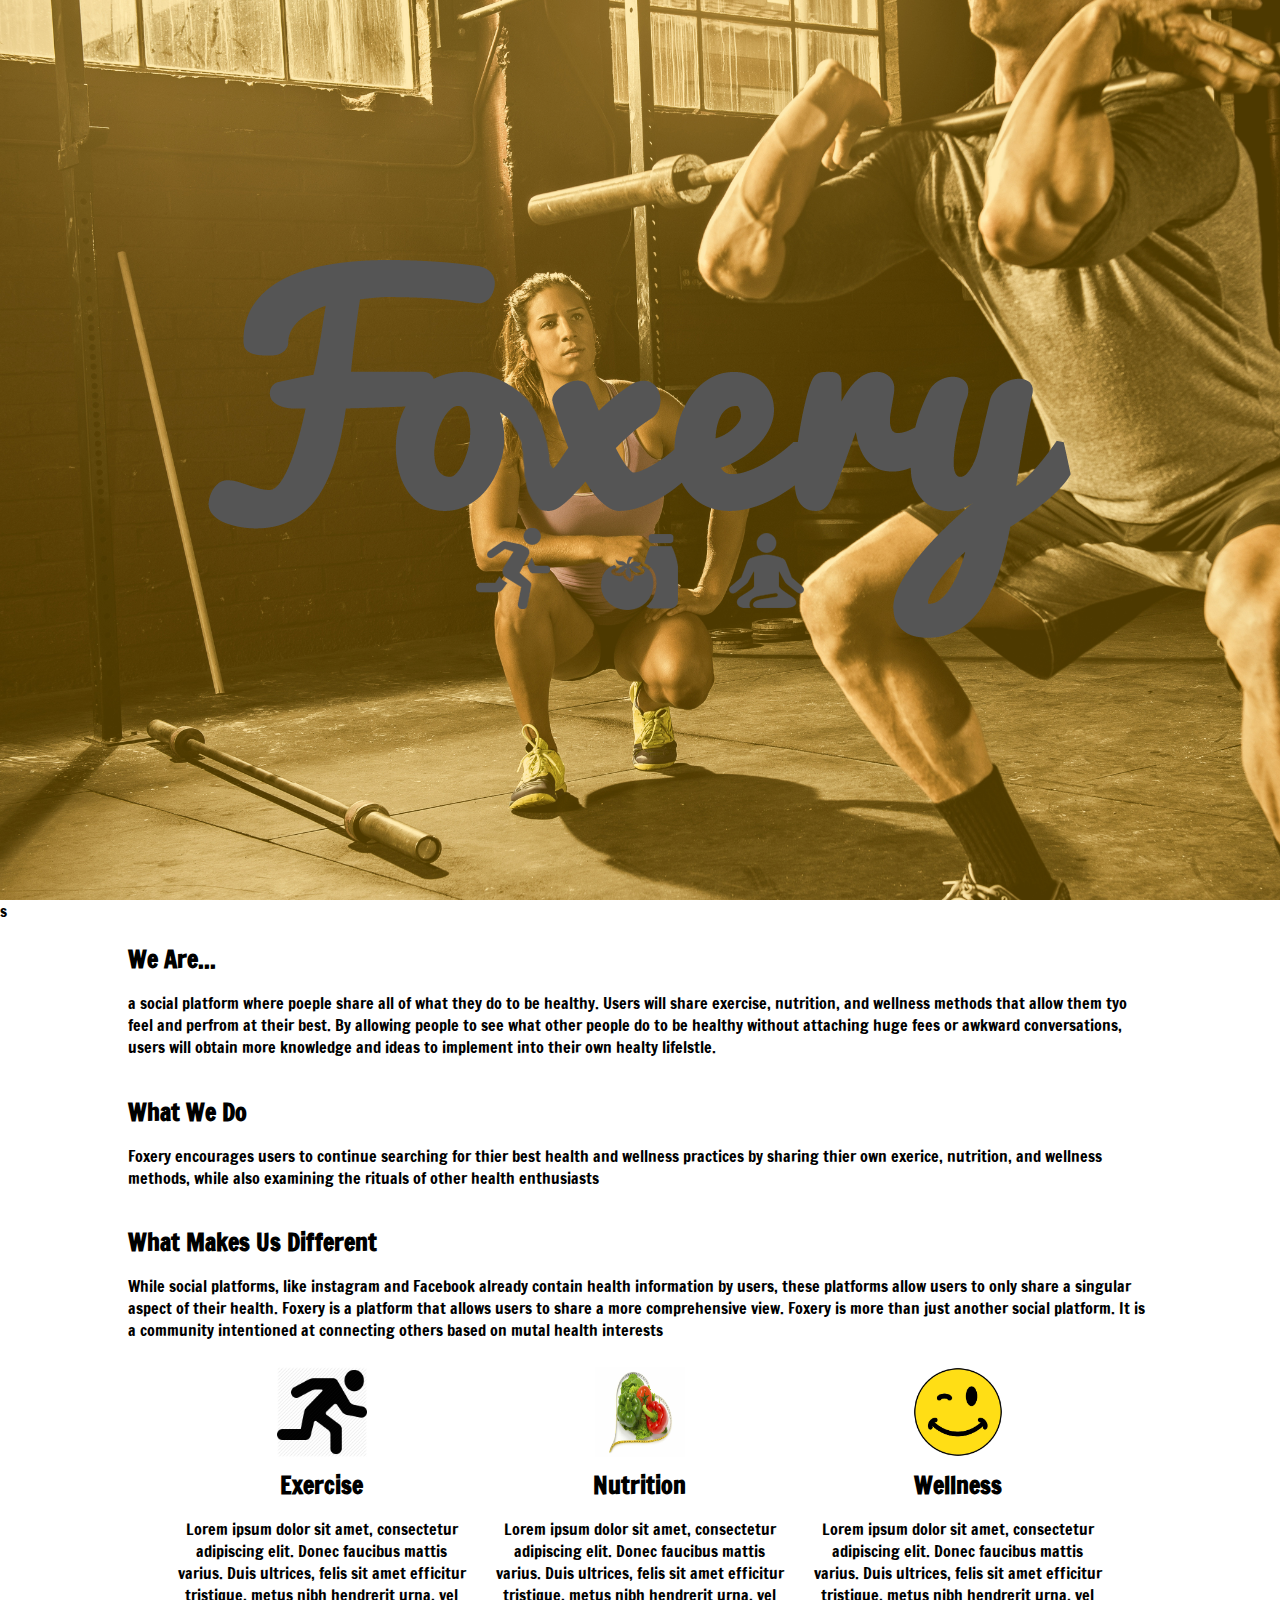
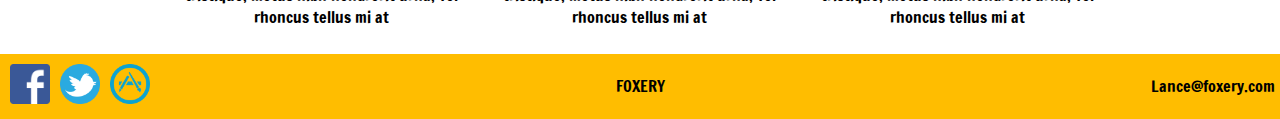
==== main.html @ 4bd80823 "Initialization" ====
<!DOCTYPE html>
<html lang="en-US">
  <head>
    <meta charset="utf-8">
    <title>fitness</title>
    <link rel = "stylesheet" type = "text/css" href = "Style.css" />
    <link href="https://fonts.googleapis.com/css?family=Francois+One" rel="stylesheet">
  </head>
  <body>

    <header>
      <img src="logo.PNG">
    </header>
 s
    <section id="Gerneral">
      <div class="description">
        <h2>We Are...</h2>
        <p>a social platform where poeple share all of what they do to be healthy.
         Users will share exercise, nutrition, and wellness methods that allow them
         tyo feel and perfrom at their best. By allowing people to see what other people
         do to be healthy without attaching huge fees or awkward conversations, users will
         obtain more knowledge and ideas to implement into their own healty lifelstle.</p>
      </div>

      <div class="done">
        <h2>What We Do</h2>
        <p>Foxery encourages users to continue searching for thier best health and wellness practices by sharing thier own exerice, nutrition, and wellness methods, while also examining the rituals of other health enthusiasts</p>
      </div>

      <div class="differences">
        <h2>What Makes Us Different</h2>
        <p>While social platforms, like instagram and Facebook already contain health information by users, these platforms allow users to only share a singular aspect of their health. Foxery is a platform that allows users to share a more comprehensive view. Foxery is more than just another social platform. It is a community intentioned at connecting others based on mutal health interests</p>
      </div>
    </section>

    <section id="catagories">
      <div class="container">
        <div class="box">
            <img src="jog.png">
            <h2>Exercise</h2>
            <p>Lorem ipsum dolor sit amet, consectetur adipiscing elit. Donec faucibus mattis varius. Duis ultrices, felis sit amet efficitur tristique, metus nibh hendrerit urna, vel rhoncus tellus mi at</p>
        </div>

        <div class="box">
            <img src="nutrition.jpg">
            <h2>Nutrition</h2>
            <p> Lorem ipsum dolor sit amet, consectetur adipiscing elit. Donec faucibus mattis varius. Duis ultrices, felis sit amet efficitur tristique, metus nibh hendrerit urna, vel rhoncus tellus mi at</p>
        </div>

        <div class="box">
            <img src="happy.jpg">
            <h2>Wellness</h2>
            <p>Lorem ipsum dolor sit amet, consectetur adipiscing elit. Donec faucibus mattis varius. Duis ultrices, felis sit amet efficitur tristique, metus nibh hendrerit urna, vel rhoncus tellus mi at</p>
        </div>

      </div>

    </section>

    <footer>
      <div class="logo">
        <img src="fb.png">
      </div>

      <div class="logo">
        <img src="twitter.png">
      </div>

      <div class="logo">
        <img src="app.png">
      </div>

      <div class="title">
        <p>FOXERY</p>
      </div>

      <div class="contact">
        <p>Lance@foxery.com</p>
      </div>

    </footer>

  </body>
</html>
---- Style.css ----
body, html{
  margin: 0;
  padding: 0;
  height: 100%;
  font-family: 'Francois One', sans-serif;
}

/*Header Splash Page*/
header{
  background-image: url(fitness.jpg);
  box-shadow: inset 0 0 0 1000px rgba(255, 189, 0, 0.3);
  background-size: cover;
  height: 100vh;
  width: 100%;
  display: flex;
  justify-content: center;
  align-items: center;
}

header img{
  padding: 0;
  margin: 0;
}

h2{
  margin: 0;
  padding: 2% 0 0 0;
}

/*General information about the company*/
#General{
  width: 80%;
}

#General hr{
  width: 80%;
}
.description, .done, .differences{
  margin: 0;
  padding: 0 10%;
  overflow: hidden;
  //border-bottom: thick solid #ff0000;
}

#General p{
  margin: 0;
  padding: 0;
}

/* The Three sections of posting idk*/
.container{
  width: 80%;
  margin:auto;
  overflow: hidden;
}

#catagories{
  margin-top: 0px;
  padding-left: 3%;
}

#catagories .box{
  float:left;
  width:30%;
  padding: 10px;
  text-align: center;
}

#catagories .box img{
  width: 90px;
  height: 90px;
}

/*footer*/

footer{
  left: 0px;
  bottom: 0px;
  width: 100%;
  height: 60px;
  padding-top: 5px;
  background-color: #FFBD00;
  //text-align: center;
}

footer .logo{
  float: left;
  padding-top: 5px;
  padding-left: 10px;
}


footer .title{
  position: absolute;
  left: 50%;
  transform: translate(-50%, 0%);
}

footer .contact{
  position:absolute;
  right: 0;
  padding-right: 5px;
}

footer .logo img{
  width: 40px;
  height: 40px;
}
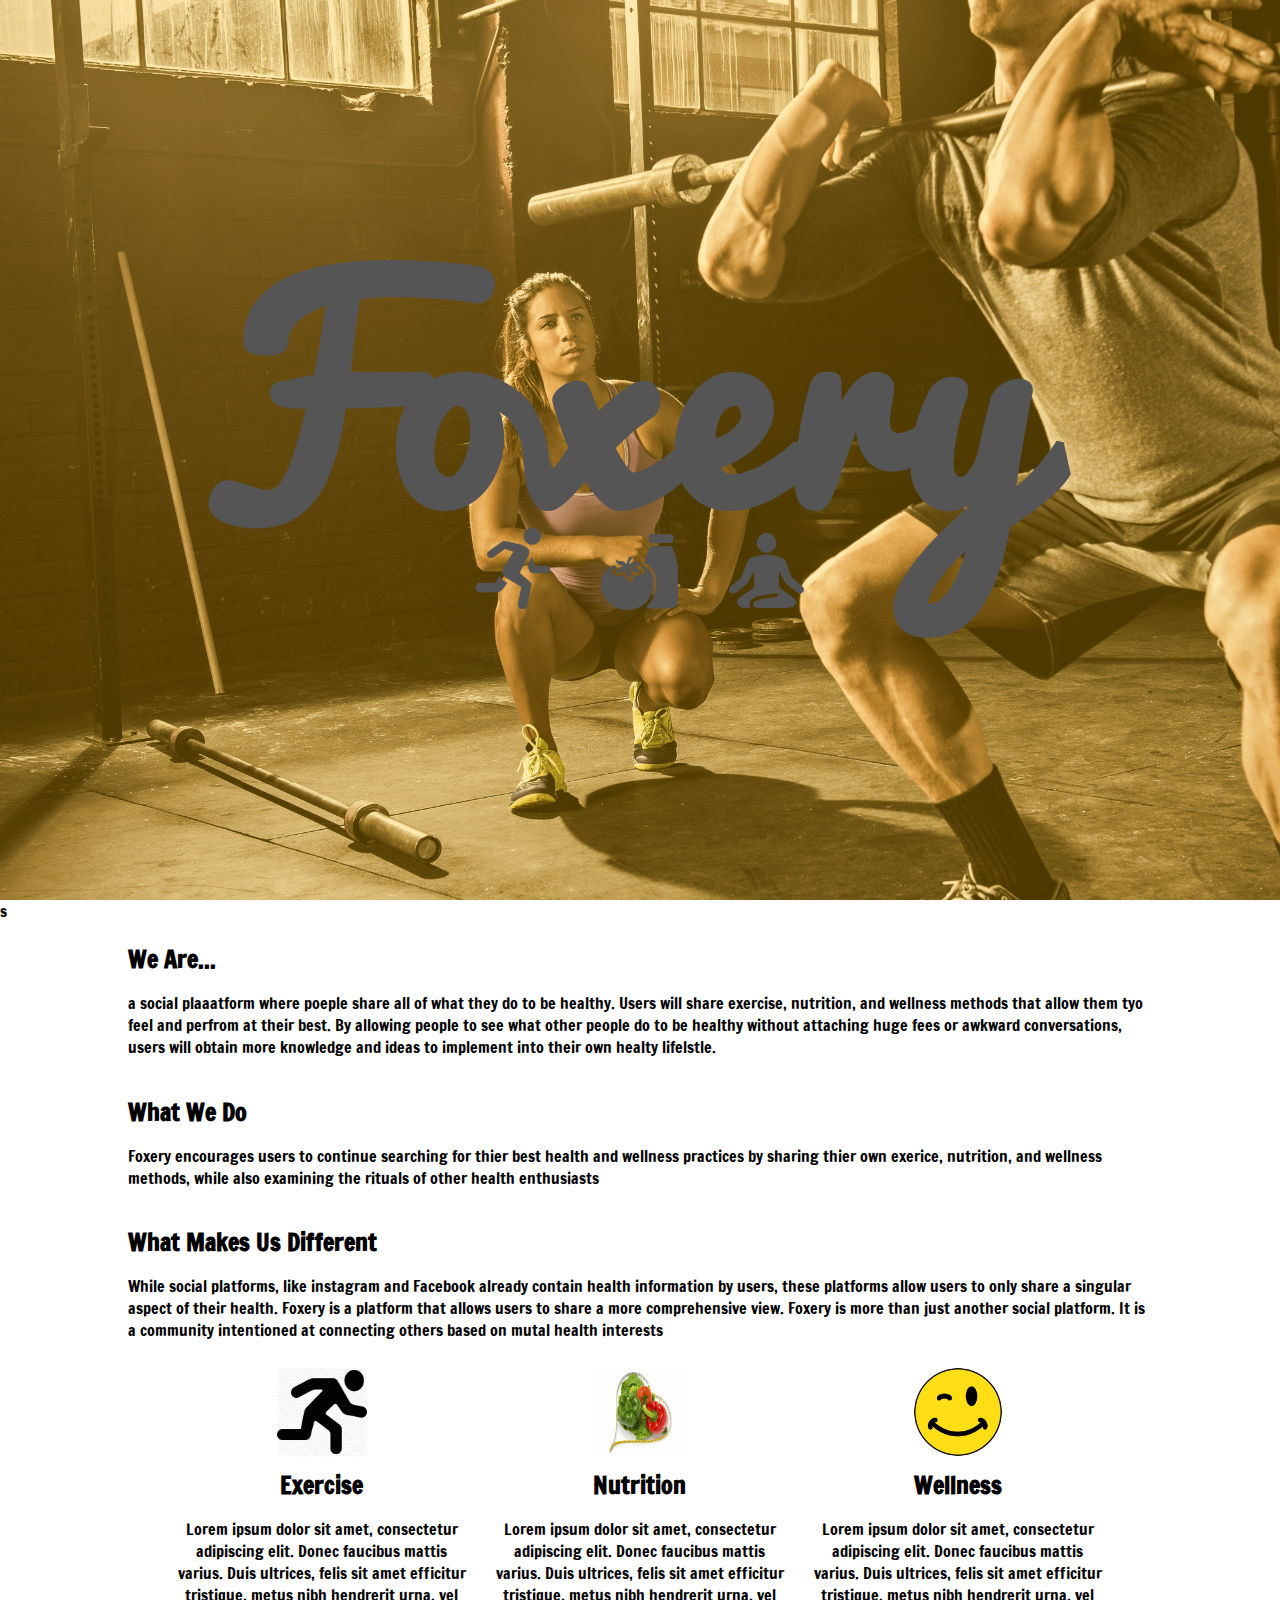
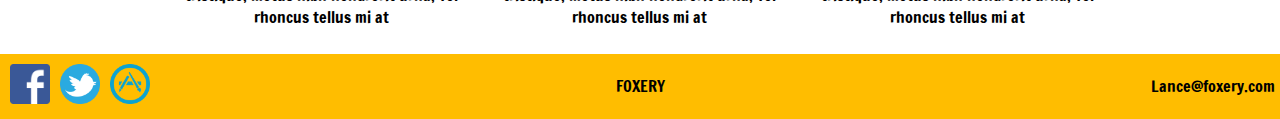
==== commit 36f1d824: "ee" ====
--- a/main.html
+++ b/main.html
@@ -15,7 +15,7 @@
     <section id="Gerneral">
       <div class="description">
         <h2>We Are...</h2>
-        <p>a social platform where poeple share all of what they do to be healthy.
+        <p>a social plaaatform where poeple share all of what they do to be healthy.
          Users will share exercise, nutrition, and wellness methods that allow them
          tyo feel and perfrom at their best. By allowing people to see what other people
          do to be healthy without attaching huge fees or awkward conversations, users will
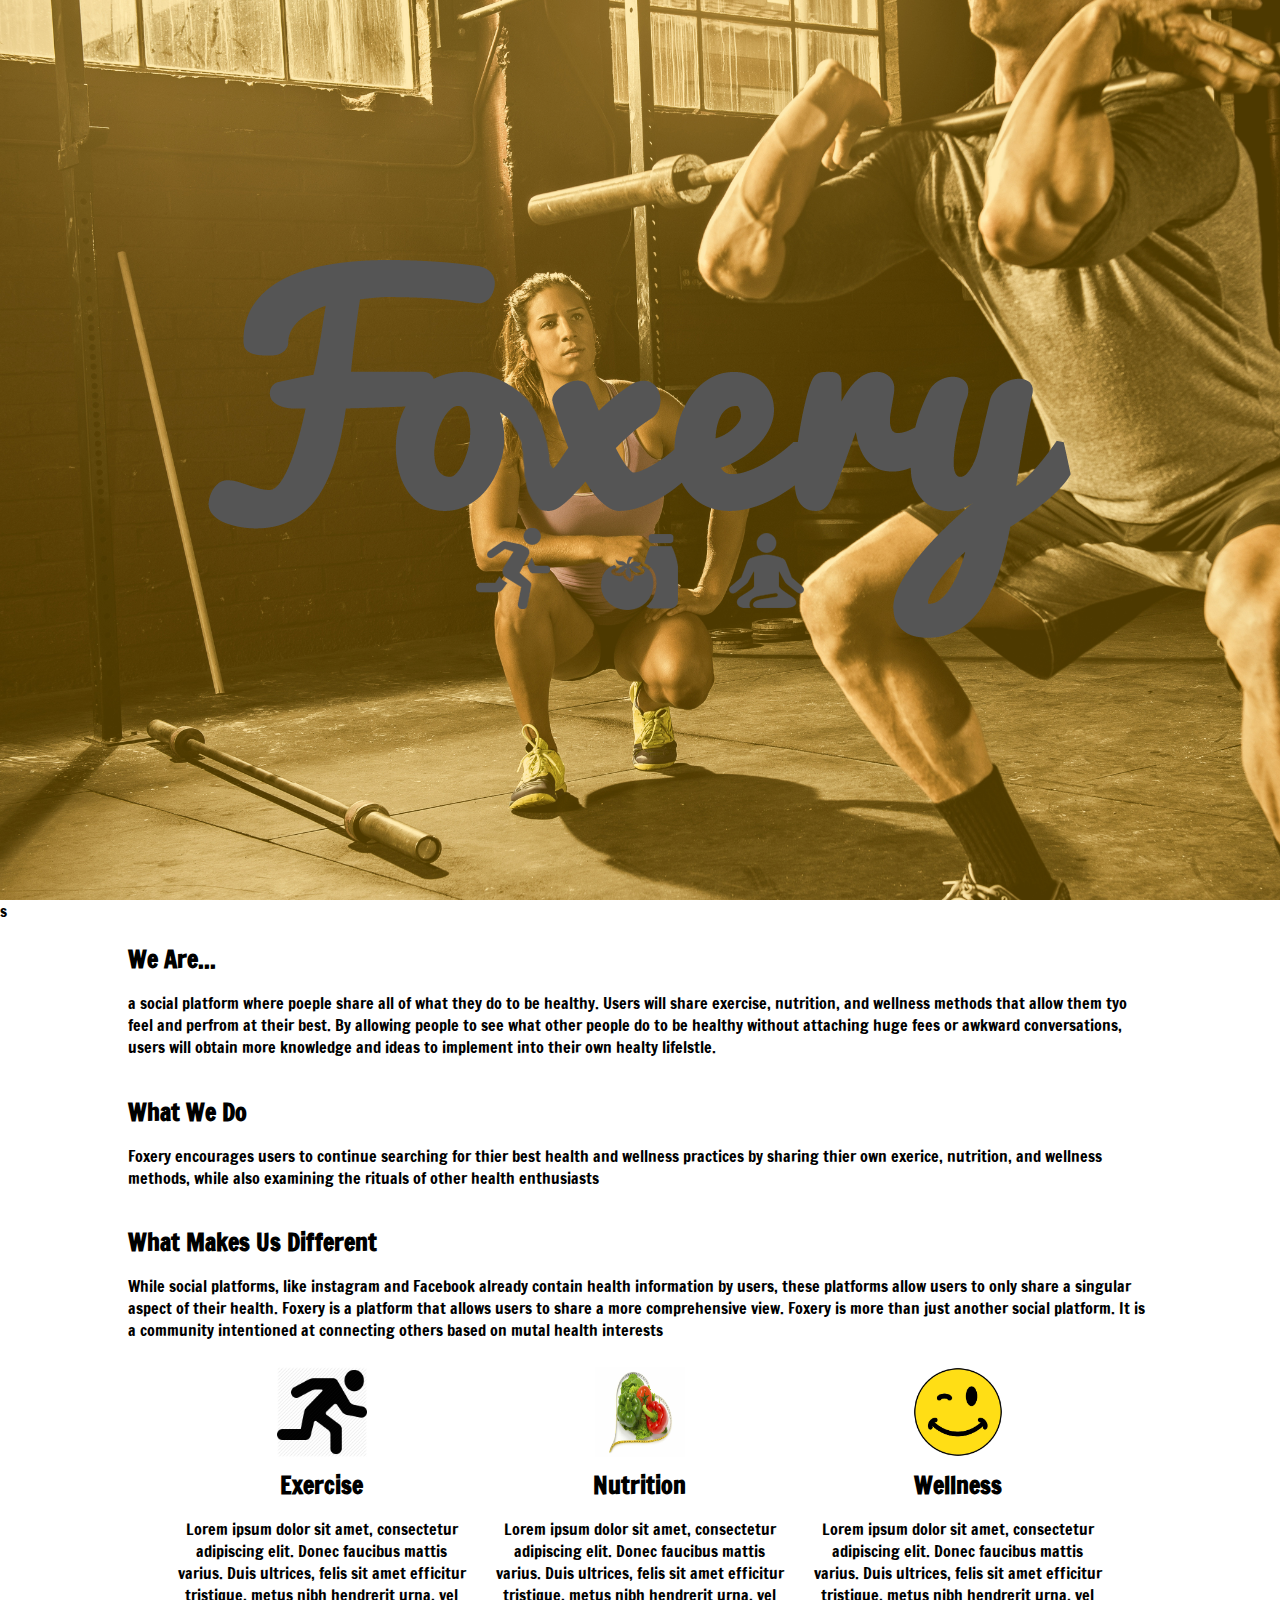
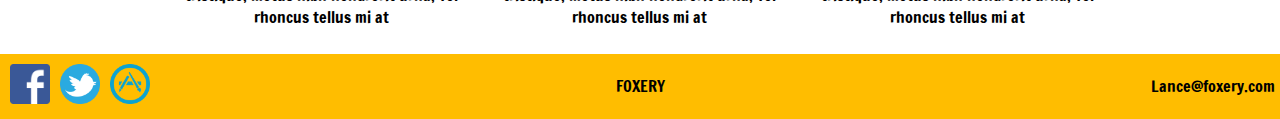
==== commit baf4dc23: "fixes" ====
--- a/main.html
+++ b/main.html
@@ -15,7 +15,7 @@
     <section id="Gerneral">
       <div class="description">
         <h2>We Are...</h2>
-        <p>a social plaaatform where poeple share all of what they do to be healthy.
+        <p>a social platform where poeple share all of what they do to be healthy.
          Users will share exercise, nutrition, and wellness methods that allow them
          tyo feel and perfrom at their best. By allowing people to see what other people
          do to be healthy without attaching huge fees or awkward conversations, users will
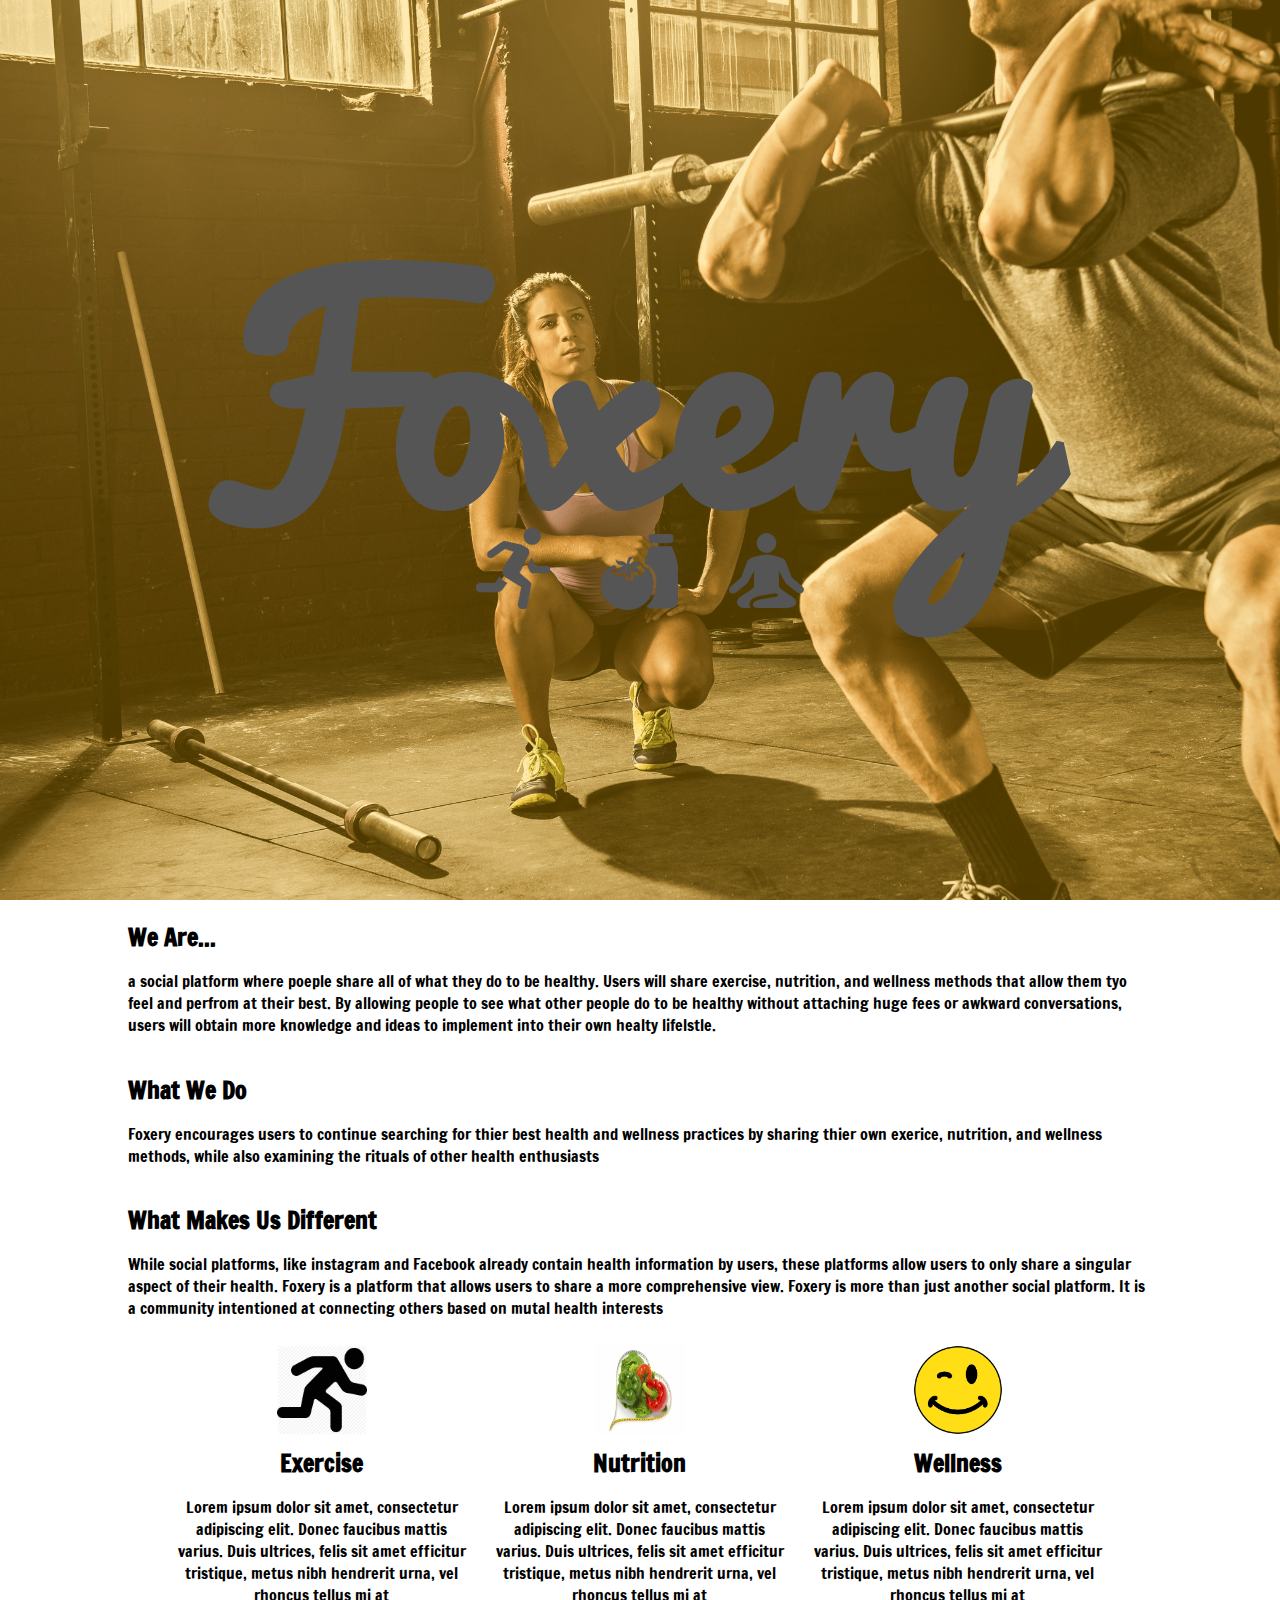
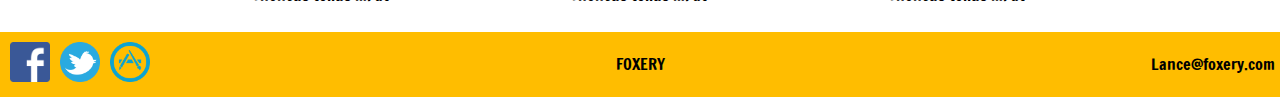
==== commit 43eb2cf8: "Merge branch 'master' of https://github.com/talwafai/FoxeryWeb" ====
--- a/main.html
+++ b/main.html
@@ -11,7 +11,7 @@
     <header>
       <img src="logo.PNG">
     </header>
- s
+ 
     <section id="Gerneral">
       <div class="description">
         <h2>We Are...</h2>
@@ -21,6 +21,7 @@
          do to be healthy without attaching huge fees or awkward conversations, users will
          obtain more knowledge and ideas to implement into their own healty lifelstle.</p>
       </div>
+
 
       <div class="done">
         <h2>What We Do</h2>
